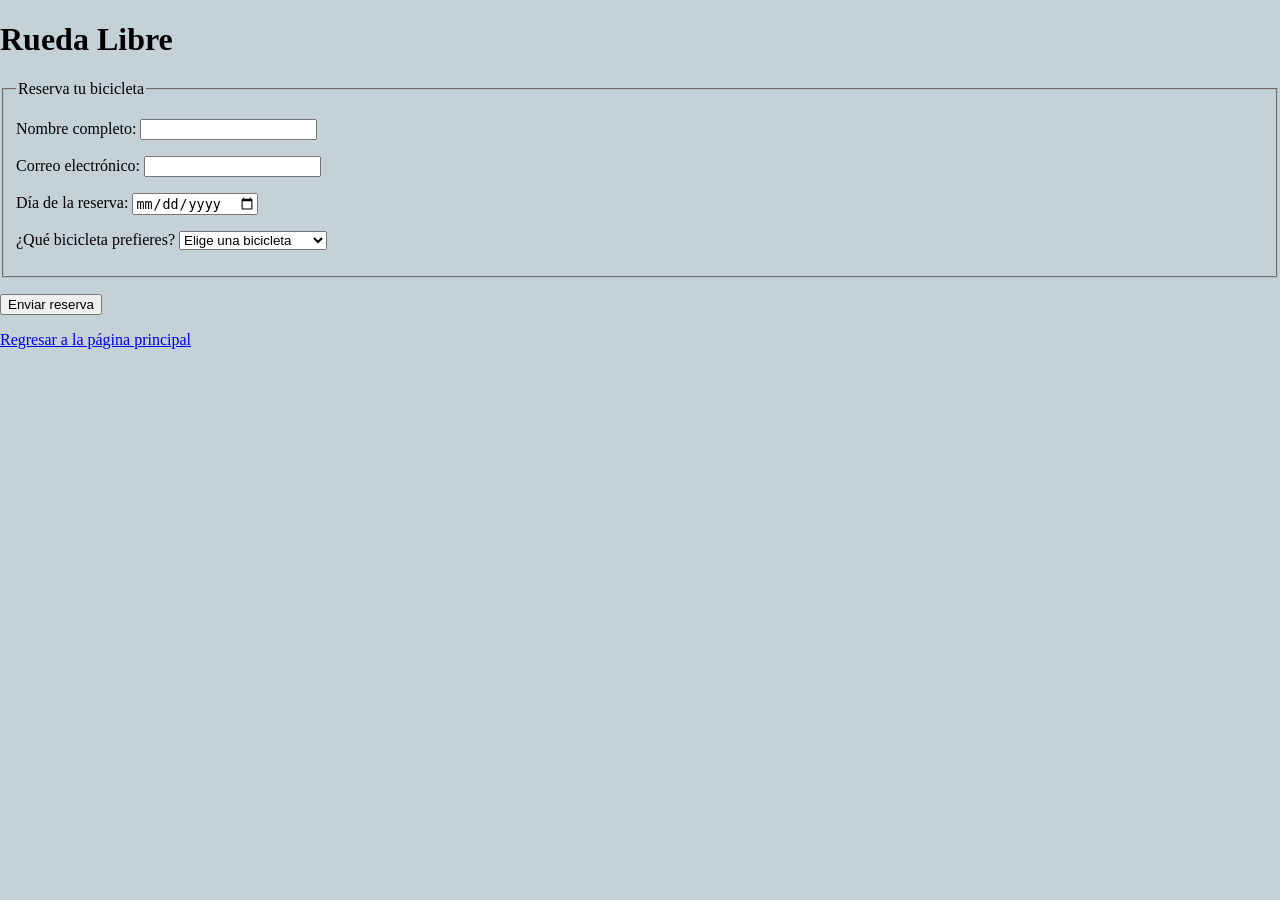
==== reserve.html @ d74e4b50 "sobreviviendo2" ====
<!DOCTYPE html>
<html lang="es">

<head>
    <meta charset="UTF-8">
    <meta name="viewport" content="width=device-width, initial-scale=1.0">
    <title>Reserva de bicicleta</title>
    <link rel="stylesheet" href="style.css">
</head>

<body>

    <main>
        <h1>Rueda Libre</h1>

        <form action="">
            <fieldset>
                <legend>Reserva tu bicicleta</legend>

                <p>
                    <label for="nombre">Nombre completo:</label>
                    <input type="text" id="nombre" name="nombre" required>
                </p>

                <p>
                    <label for="correo">Correo electrónico:</label>
                    <input type="email" id="correo" name="correo" required>
                </p>

                <p>
                    <label for="fecha">Día de la reserva:</label>
                    <input type="date" id="fecha" name="fecha" required>
                </p>

                <p>
                    <label for="bicicleta">¿Qué bicicleta prefieres?</label>
                    <select id="bicicleta" name="bicicleta" required>
                        <option value="">Elige una bicicleta</option>
                        <option value="montaña">Bicicleta de montaña</option>
                        <option value="carretera">Bicicleta de carretera</option>
                        <option value="electrica">Bicicleta eléctrica</option>
                    </select>
                </p>
            </fieldset>

            <p>
                <button type="submit">Enviar reserva</button>
            </p>
        </form>

        <p><a href="index.html">Regresar a la página principal</a></p>
    </main>

</body>

</html>
---- style.css ----
/* Tipografías amigables de Google Fonts:
   Fredoka para títulos, Nunito para el texto */
@import url("https://fonts.googleapis.com/css2?family=Fredoka:wght@500;600&family=Nunito:wght@400;600;700&display=swap");

.navbar {
    padding: 15px;
}

.navbar-brand {
    font-size: 24px;
    font-weight: bold;
}

.nav-link {
    margin-left: 15px;
    font-size: 16px;
    transition: 0.3s;
}

.nav-link:hover {
    color: #0d6efd !important;
}


body {
    margin: 0;
    padding: 0;
    background-color: #c4d1d6;
}

.contenedor {
    width: 70%;
    max-width: 1500px;
    margin: 40px auto;
    text-align: center;
}

.navbar {
    background-color: #d2edf0;
    padding: 15px 40px;

    display: flex;
    justify-content: space-between;
    align-items: center;
}

.navbar img {
    width: 80px;
}

.menu {
    display: flex;
    gap: 25px;
}

.menu a {
    text-decoration: none;
    color: #263746;
    font-weight: bold;
}

.menu a:hover {
    color: #168aad;
}

.servicios {
    display: flex;
    justify-content: center;
    gap: 25px;
    flex-wrap: wrap;
}

.tarjeta1,
.tarjeta2,
.tarjeta3 {
    background-color: white;
    width: 280px;
    padding: 25px;
    border-radius: 12px;
    box-shadow: 0 3px 10px rgba(0, 0, 0, 0.10);
}

.tarjeta h3 {
    color: #168aad;
}

.tarjeta p {
    line-height: 1.6;
}

.presentacion {
    background-color: #4088a5;
    color: white;
    padding: 100px 0;
    text-align: center;
    font-size: 19px;
    background-image: url("https://images.openai.com/static-rsc-4/CdB9-B2IJnawumSOt6Nz6b6FRRfJ_IxUrKE8xhsEDHfSnaKas2vFXoFcAVhYEG0gakZflA3VOEITuTc0HTT0SagrRXaRKrxs-0y7wQdxP-8Hpc0bqJ96UxN7aF1kkaGWynHxrFXv6g8LHkmdG-SAFy0XPNlVvHWUuKacaOLgeY1QlyPY1CN29e6cCfdVeogT?purpose=fullsize");
    background-size: cover;
    text-shadow: 1px 1px 2px black;
}

.rueda-libre {
    font-size: 150px;
}

.flota {
 text-align: center;
padding: 50px;

}

.card {
    width: 300px;
    margin: 20px;
    border-radius: 10px;
    overflow: hidden;
    box-shadow: 0 3px 10px rgba(0, 0, 0, 0.1);

}
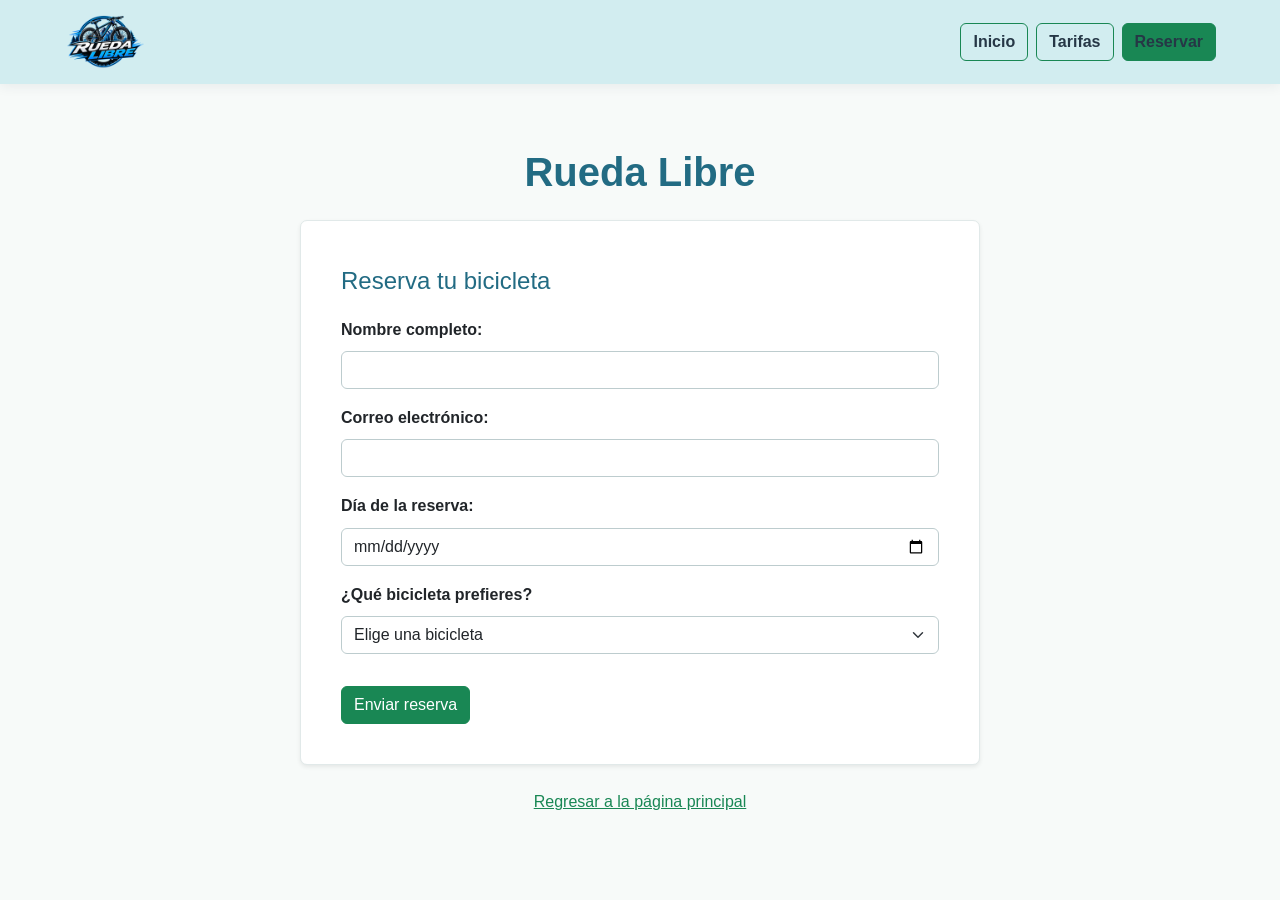
==== commit 9e1ac7d1: "ishh" ====
--- a/reserve.html
+++ b/reserve.html
@@ -1,56 +1,122 @@
-<!DOCTYPE html>
+<!doctype html>
 <html lang="es">
+    <head>
+        <meta charset="UTF-8" />
+        <meta name="viewport" content="width=device-width, initial-scale=1.0" />
+        <title>Reserva de bicicleta</title>
+        <link
+            href="https://cdn.jsdelivr.net/npm/bootstrap@5.3.8/dist/css/bootstrap.min.css"
+            rel="stylesheet"
+        />
+        <link rel="stylesheet" href="style.css" />
+    </head>
 
-<head>
-    <meta charset="UTF-8">
-    <meta name="viewport" content="width=device-width, initial-scale=1.0">
-    <title>Reserva de bicicleta</title>
-    <link rel="stylesheet" href="style.css">
-</head>
+    <body>
+        <nav class="navbar">
+            <a href="index.html" aria-label="Rueda Libre, inicio">
+                <img
+                    src="img/Rueda_libre.png"
+                    alt="Logo Rueda Libre"
+                    width="80"
+                    height="60"
+                />
+            </a>
+            <div class="menu">
+                <a href="index.html" class="btn btn-outline-success">Inicio</a>
+                <a href="tarifas.html" class="btn btn-outline-success"
+                    >Tarifas</a
+                >
+                <a
+                    href="reserve.html"
+                    class="btn btn-success"
+                    aria-current="page"
+                    >Reservar</a
+                >
+            </div>
+        </nav>
 
-<body>
+        <main class="container py-5">
+            <h1>Rueda Libre</h1>
 
-    <main>
-        <h1>Rueda Libre</h1>
+            <form action="" class="card border-0 shadow-sm">
+                <fieldset class="border-0 p-0">
+                    <legend>Reserva tu bicicleta</legend>
 
-        <form action="">
-            <fieldset>
-                <legend>Reserva tu bicicleta</legend>
+                    <p class="mb-3">
+                        <label for="nombre" class="form-label"
+                            >Nombre completo:</label
+                        >
+                        <input
+                            type="text"
+                            id="nombre"
+                            name="nombre"
+                            class="form-control"
+                            required
+                        />
+                    </p>
 
-                <p>
-                    <label for="nombre">Nombre completo:</label>
-                    <input type="text" id="nombre" name="nombre" required>
+                    <p class="mb-3">
+                        <label for="correo" class="form-label"
+                            >Correo electrónico:</label
+                        >
+                        <input
+                            type="email"
+                            id="correo"
+                            name="correo"
+                            class="form-control"
+                            required
+                        />
+                    </p>
+
+                    <p class="mb-3">
+                        <label for="fecha" class="form-label"
+                            >Día de la reserva:</label
+                        >
+                        <input
+                            type="date"
+                            id="fecha"
+                            name="fecha"
+                            class="form-control"
+                            required
+                        />
+                    </p>
+
+                    <p class="mb-3">
+                        <label for="bicicleta" class="form-label"
+                            >¿Qué bicicleta prefieres?</label
+                        >
+                        <select
+                            id="bicicleta"
+                            name="bicicleta"
+                            class="form-select"
+                            required
+                        >
+                            <option value="">Elige una bicicleta</option>
+                            <option value="montaña">
+                                Bicicleta de montaña
+                            </option>
+                            <option value="carretera">
+                                Bicicleta de carretera
+                            </option>
+                            <option value="electrica">
+                                Bicicleta eléctrica
+                            </option>
+                        </select>
+                    </p>
+                </fieldset>
+
+                <p class="mb-0 mt-3">
+                    <button type="submit" class="btn btn-success">
+                        Enviar reserva
+                    </button>
                 </p>
+            </form>
 
-                <p>
-                    <label for="correo">Correo electrónico:</label>
-                    <input type="email" id="correo" name="correo" required>
-                </p>
-
-                <p>
-                    <label for="fecha">Día de la reserva:</label>
-                    <input type="date" id="fecha" name="fecha" required>
-                </p>
-
-                <p>
-                    <label for="bicicleta">¿Qué bicicleta prefieres?</label>
-                    <select id="bicicleta" name="bicicleta" required>
-                        <option value="">Elige una bicicleta</option>
-                        <option value="montaña">Bicicleta de montaña</option>
-                        <option value="carretera">Bicicleta de carretera</option>
-                        <option value="electrica">Bicicleta eléctrica</option>
-                    </select>
-                </p>
-            </fieldset>
-
-            <p>
-                <button type="submit">Enviar reserva</button>
+            <p class="mt-4 text-center">
+                <a class="link-success" href="index.html"
+                    >Regresar a la página principal</a
+                >
             </p>
-        </form>
-
-        <p><a href="index.html">Regresar a la página principal</a></p>
-    </main>
-
-</body>
-
-</html>+        </main>
+    </body>
+</html>
--- a/style.css
+++ b/style.css
@@ -1,119 +1,402 @@
-/* Tipografías amigables de Google Fonts:
-   Fredoka para títulos, Nunito para el texto */
 @import url("https://fonts.googleapis.com/css2?family=Fredoka:wght@500;600&family=Nunito:wght@400;600;700&display=swap");
 
-.navbar {
-    padding: 15px;
-}
-
-.navbar-brand {
-    font-size: 24px;
-    font-weight: bold;
-}
-
-.nav-link {
-    margin-left: 15px;
-    font-size: 16px;
-    transition: 0.3s;
-}
-
-.nav-link:hover {
-    color: #0d6efd !important;
-}
-
+:root {
+    --rl-ink: #263746;
+    --rl-blue: #168aad;
+    --rl-blue-dark: #226b83;
+    --rl-mist: #c4d1d6;
+    --rl-pale: #d2edf0;
+    --rl-paper: #f7faf9;
+    --rl-green: #43856c;
+}
+
+* {
+    box-sizing: border-box;
+}
 
 body {
     margin: 0;
-    padding: 0;
-    background-color: #c4d1d6;
-}
-
-.contenedor {
-    width: 70%;
-    max-width: 1500px;
-    margin: 40px auto;
-    text-align: center;
+    color: var(--rl-ink);
+    background: var(--rl-paper);
+    font-family: "Nunito", sans-serif;
+    line-height: 1.65;
+}
+
+h1,
+h2,
+h3,
+h4,
+.navbar-brand {
+    color: var(--rl-ink);
+    font-family: "Fredoka", sans-serif;
+    font-weight: 600;
+}
+
+h2 {
+    margin-bottom: 1rem;
 }
 
 .navbar {
-    background-color: #d2edf0;
-    padding: 15px 40px;
-
+    position: relative;
+    z-index: 2;
     display: flex;
     justify-content: space-between;
     align-items: center;
+    gap: 1.5rem;
+    padding: 0.75rem clamp(1rem, 5vw, 4rem);
+    background: var(--rl-pale);
+    box-shadow: 0 2px 12px rgba(38, 55, 70, 0.08);
 }
 
 .navbar img {
     width: 80px;
+    height: 60px;
+    object-fit: contain;
 }
 
 .menu {
     display: flex;
-    gap: 25px;
+    flex-wrap: wrap;
+    justify-content: center;
+    gap: 0.5rem;
 }
 
 .menu a {
+    color: var(--rl-ink);
+    font-weight: 700;
     text-decoration: none;
-    color: #263746;
-    font-weight: bold;
-}
-
-.menu a:hover {
-    color: #168aad;
+}
+
+.menu a:hover,
+.menu a:focus-visible {
+    color: var(--rl-blue-dark);
+}
+
+.menu .btn {
+    border-radius: 6px;
+}
+
+.presentacion {
+    display: grid;
+    place-items: center;
+    min-height: 430px;
+    padding: 4.5rem 1.25rem;
+    color: #fff;
+    text-align: center;
+    background-image:
+        linear-gradient(
+            110deg,
+            rgba(28, 73, 87, 0.82),
+            rgba(22, 138, 173, 0.48)
+        ),
+        url("https://images.openai.com/static-rsc-4/CdB9-B2IJnawumSOt6Nz6b6FRRfJ_IxUrKE8xhsEDHfSnaKas2vFXoFcAVhYEG0gakZflA3VOEITuTc0HTT0SagrRXaRKrxs-0y7wQdxP-8Hpc0bqJ96UxN7aF1kkaGWynHxrFXv6g8LHkmdG-SAFy0XPNlVvHWUuKacaOLgeY1QlyPY1CN29e6cCfdVeogT?purpose=fullsize");
+    background-color: var(--rl-blue-dark);
+    background-position: center;
+    background-size: cover;
+}
+
+.rueda-libre h1 {
+    margin-bottom: 1.25rem;
+    color: #fff;
+    font-size: 4.5rem;
+    text-shadow: 0 2px 8px rgba(0, 0, 0, 0.3);
+}
+
+.piedepresentacion {
+    max-width: 650px;
+    font-size: 1.15rem;
+}
+
+.piedepresentacion .btn {
+    margin-top: 0.5rem;
+    padding: 0.65rem 1.2rem;
+    font-weight: 700;
+}
+
+.contenedor {
+    width: min(90%, 1100px);
+    margin: 2.5rem auto;
+    padding: 2.25rem;
+    text-align: center;
+    background: #fff;
+    border-radius: 8px;
+    box-shadow: 0 5px 20px rgba(38, 55, 70, 0.07);
 }
 
 .servicios {
     display: flex;
     justify-content: center;
-    gap: 25px;
+    align-items: stretch;
     flex-wrap: wrap;
+    gap: 1.25rem;
+    margin-top: 1.5rem;
 }
 
 .tarjeta1,
 .tarjeta2,
 .tarjeta3 {
-    background-color: white;
-    width: 280px;
-    padding: 25px;
-    border-radius: 12px;
-    box-shadow: 0 3px 10px rgba(0, 0, 0, 0.10);
-}
-
-.tarjeta h3 {
-    color: #168aad;
-}
-
-.tarjeta p {
-    line-height: 1.6;
-}
-
-.presentacion {
-    background-color: #4088a5;
-    color: white;
-    padding: 100px 0;
+    display: flex;
+    flex: 1 1 250px;
+    flex-direction: column;
+    align-items: center;
+    max-width: 340px;
+    padding: 1.5rem;
+    background: #fff;
+    border: 1px solid #e1eaeb;
+    border-top: 4px solid var(--rl-blue);
+    border-radius: 7px;
+    box-shadow: 0 3px 12px rgba(38, 55, 70, 0.07);
+}
+
+.tarjeta1 svg,
+.tarjeta2 svg,
+.tarjeta3 svg {
+    margin-bottom: 0.75rem;
+    color: var(--rl-blue);
+}
+
+.tarjeta1 h3,
+.tarjeta2 h3,
+.tarjeta3 h3 {
+    color: var(--rl-blue-dark);
+    font-size: 1.3rem;
+}
+
+.tarjeta1 .btn,
+.tarjeta3 .btn {
+    margin-top: auto;
+}
+
+.flota {
+    display: flex;
+    justify-content: center;
+    gap: 0.5rem;
+    padding: 3rem 1.25rem;
     text-align: center;
-    font-size: 19px;
-    background-image: url("https://images.openai.com/static-rsc-4/CdB9-B2IJnawumSOt6Nz6b6FRRfJ_IxUrKE8xhsEDHfSnaKas2vFXoFcAVhYEG0gakZflA3VOEITuTc0HTT0SagrRXaRKrxs-0y7wQdxP-8Hpc0bqJ96UxN7aF1kkaGWynHxrFXv6g8LHkmdG-SAFy0XPNlVvHWUuKacaOLgeY1QlyPY1CN29e6cCfdVeogT?purpose=fullsize");
-    background-size: cover;
-    text-shadow: 1px 1px 2px black;
-}
-
-.rueda-libre {
-    font-size: 150px;
-}
-
-.flota {
- text-align: center;
-padding: 50px;
-
+}
+
+.flota.row {
+    margin-right: 0;
+    margin-left: 0;
+}
+
+.flota > h2,
+.flota > p {
+    flex: 0 0 100%;
 }
 
 .card {
-    width: 300px;
-    margin: 20px;
-    border-radius: 10px;
+    margin: 0.75rem;
     overflow: hidden;
-    box-shadow: 0 3px 10px rgba(0, 0, 0, 0.1);
-
-}+    border: 1px solid #e2e9e9;
+    border-radius: 7px;
+    box-shadow: 0 4px 14px rgba(38, 55, 70, 0.1);
+}
+
+.card-img-top {
+    height: 190px;
+    object-fit: cover;
+}
+
+.card-body {
+    display: flex;
+    flex-direction: column;
+    align-items: center;
+}
+
+.card-title {
+    color: var(--rl-blue-dark);
+}
+
+.alquilar,
+.eleccion,
+.ubicacion {
+    width: min(90%, 1000px);
+    margin: 2rem auto;
+    padding: 2rem;
+    background: #fff;
+    border-radius: 8px;
+    box-shadow: 0 5px 20px rgba(38, 55, 70, 0.07);
+}
+
+.alquilar {
+    border-left: 5px solid var(--rl-green);
+}
+
+.alquilar ol,
+.eleccion ul {
+    padding-left: 1.5rem;
+}
+
+.btn-alquilar {
+    display: inline-block;
+    padding: 0.65rem 1rem;
+    color: #fff;
+    font-weight: 700;
+    text-decoration: none;
+    background: var(--rl-green);
+    border-radius: 5px;
+}
+
+.btn-alquilar:hover,
+.btn-alquilar:focus-visible {
+    color: #fff;
+    background: #326c55;
+}
+
+.ubicacion {
+    text-align: center;
+}
+
+.ubicacion img {
+    max-width: min(100%, 380px);
+    height: auto;
+    margin: 0.5rem;
+    border-radius: 6px;
+}
+
+main.container {
+    max-width: 900px;
+    min-height: calc(100vh - 90px);
+}
+
+main.container > h1,
+.tarifas-page h1 {
+    margin: 1rem 0 1.5rem;
+    color: var(--rl-blue-dark);
+    text-align: center;
+}
+
+form.card {
+    display: block;
+    max-width: 680px;
+    margin: 0 auto;
+    padding: clamp(1.25rem, 4vw, 2.5rem) !important;
+    border: 1px solid #e1e9e9 !important;
+}
+
+form legend {
+    float: none;
+    width: auto;
+    margin-bottom: 1rem;
+    color: var(--rl-blue-dark);
+    font-family: "Fredoka", sans-serif;
+    font-size: 1.5rem;
+}
+
+form label {
+    margin-bottom: 0.35rem;
+    font-weight: 700;
+}
+
+form .form-control,
+form .form-select {
+    border-color: #bdccce;
+}
+
+form .form-control:focus,
+form .form-select:focus {
+    border-color: var(--rl-blue);
+    box-shadow: 0 0 0 0.2rem rgba(22, 138, 173, 0.16);
+}
+
+.tarifas-page {
+    max-width: 1050px;
+    min-height: calc(100vh - 90px);
+    padding-top: 2.5rem;
+    padding-bottom: 4rem;
+}
+
+.tarifas-page > img {
+    display: block;
+    width: min(100%, 680px);
+    max-height: 300px;
+    margin: 0 auto 1.25rem;
+    object-fit: cover;
+}
+
+.tarifas-page > a {
+    display: inline-block;
+    margin-bottom: 1.5rem;
+}
+
+.tarifas-page h2 {
+    margin-top: 2.5rem;
+    color: var(--rl-blue-dark);
+}
+
+.table-container {
+    margin-bottom: 1.5rem;
+    background: #fff;
+    border: 1px solid #dce6e7;
+    border-radius: 7px;
+    overflow: hidden;
+}
+
+.table-container thead th {
+    color: #fff;
+    white-space: nowrap;
+    background: var(--rl-blue-dark);
+}
+
+.table-container tbody td {
+    vertical-align: middle;
+}
+
+a {
+    transition:
+        color 0.18s ease,
+        background-color 0.18s ease;
+}
+
+@media (max-width: 640px) {
+    .navbar {
+        flex-direction: column;
+        gap: 0.25rem;
+        padding: 0.75rem 1rem;
+    }
+
+    .menu {
+        gap: 0.25rem;
+    }
+
+    .menu .btn {
+        padding: 0.35rem 0.55rem;
+        font-size: 0.9rem;
+    }
+
+    .presentacion {
+        min-height: 370px;
+        padding: 3rem 1rem;
+    }
+
+    .rueda-libre h1 {
+        font-size: 2.75rem;
+    }
+
+    .piedepresentacion {
+        font-size: 1rem;
+    }
+
+    .contenedor,
+    .alquilar,
+    .eleccion,
+    .ubicacion {
+        width: calc(100% - 1.5rem);
+        margin: 1.25rem auto;
+        padding: 1.35rem;
+    }
+
+    .flota {
+        padding: 2rem 0.5rem;
+    }
+
+    .card {
+        width: min(100% - 1rem, 320px);
+        margin: 0.5rem;
+    }
+
+    .tarifas-page {
+        padding-top: 1.5rem;
+    }
+}
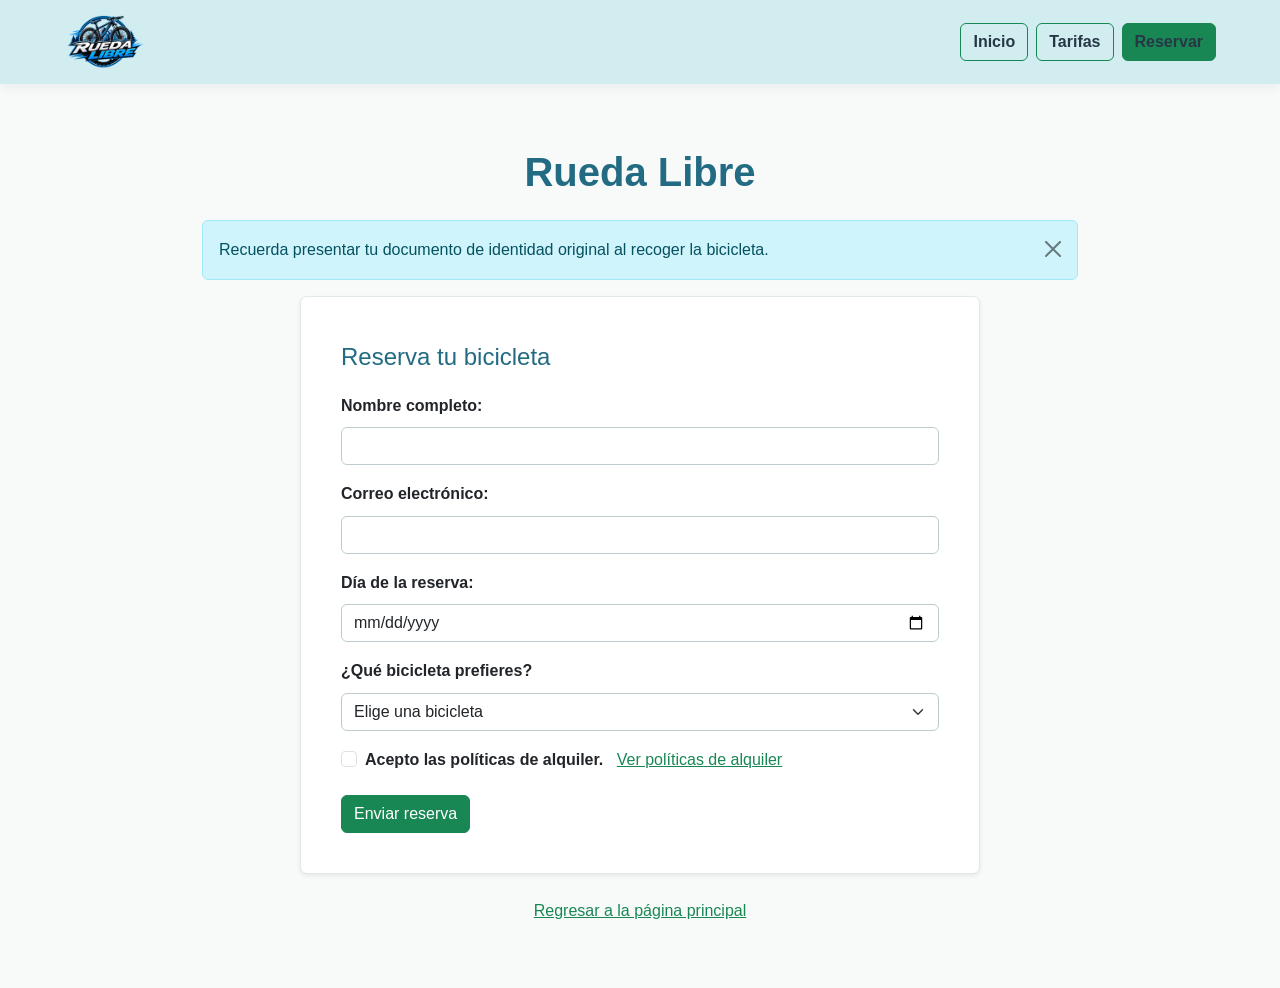
==== commit 25188335: "Mejora validación y políticas del formulario de reserva Co-authored-by: Copilot <223556219+Copilot@u" ====
--- a/reserve.html
+++ b/reserve.html
@@ -38,11 +38,29 @@
         <main class="container py-5">
             <h1>Rueda Libre</h1>
 
-            <form action="" class="card border-0 shadow-sm">
+            <div
+                class="alert alert-info alert-dismissible fade show"
+                role="alert"
+            >
+                Recuerda presentar tu documento de identidad original al
+                recoger la bicicleta.
+                <button
+                    type="button"
+                    class="btn-close"
+                    data-bs-dismiss="alert"
+                    aria-label="Cerrar"
+                ></button>
+            </div>
+
+            <form
+                action=""
+                class="card border-0 shadow-sm needs-validation"
+                novalidate
+            >
                 <fieldset class="border-0 p-0">
                     <legend>Reserva tu bicicleta</legend>
 
-                    <p class="mb-3">
+                    <div class="mb-3">
                         <label for="nombre" class="form-label"
                             >Nombre completo:</label
                         >
@@ -51,11 +69,16 @@
                             id="nombre"
                             name="nombre"
                             class="form-control"
+                            aria-describedby="nombre-error"
                             required
                         />
-                    </p>
-
-                    <p class="mb-3">
+                        <div id="nombre-error" class="invalid-feedback">
+                            Escribe tu nombre completo para identificar la
+                            reserva.
+                        </div>
+                    </div>
+
+                    <div class="mb-3">
                         <label for="correo" class="form-label"
                             >Correo electrónico:</label
                         >
@@ -64,11 +87,16 @@
                             id="correo"
                             name="correo"
                             class="form-control"
+                            aria-describedby="correo-error"
                             required
                         />
-                    </p>
-
-                    <p class="mb-3">
+                        <div id="correo-error" class="invalid-feedback">
+                            Escribe un correo válido, por ejemplo
+                            nombre@dominio.com.
+                        </div>
+                    </div>
+
+                    <div class="mb-3">
                         <label for="fecha" class="form-label"
                             >Día de la reserva:</label
                         >
@@ -77,11 +105,15 @@
                             id="fecha"
                             name="fecha"
                             class="form-control"
+                            aria-describedby="fecha-error"
                             required
                         />
-                    </p>
-
-                    <p class="mb-3">
+                        <div id="fecha-error" class="invalid-feedback">
+                            Selecciona el día en que recogerás la bicicleta.
+                        </div>
+                    </div>
+
+                    <div class="mb-3">
                         <label for="bicicleta" class="form-label"
                             >¿Qué bicicleta prefieres?</label
                         >
@@ -89,6 +121,7 @@
                             id="bicicleta"
                             name="bicicleta"
                             class="form-select"
+                            aria-describedby="bicicleta-error"
                             required
                         >
                             <option value="">Elige una bicicleta</option>
@@ -102,8 +135,37 @@
                                 Bicicleta eléctrica
                             </option>
                         </select>
-                    </p>
+                        <div id="bicicleta-error" class="invalid-feedback">
+                            Elige una bicicleta de la lista para continuar.
+                        </div>
+                    </div>
                 </fieldset>
+
+                <div class="form-check mb-3">
+                    <input
+                        type="checkbox"
+                        id="aceptar-politicas"
+                        name="aceptar-politicas"
+                        class="form-check-input"
+                        aria-describedby="politicas-error"
+                        required
+                    />
+                    <label class="form-check-label" for="aceptar-politicas">
+                        Acepto las políticas de alquiler.
+                    </label>
+                    <button
+                        type="button"
+                        class="btn btn-link link-success p-0 ms-2"
+                        data-bs-toggle="modal"
+                        data-bs-target="#politicasModal"
+                    >
+                        Ver políticas de alquiler
+                    </button>
+                    <div id="politicas-error" class="invalid-feedback">
+                        Marca la casilla para confirmar que aceptas las
+                        políticas de alquiler.
+                    </div>
+                </div>
 
                 <p class="mb-0 mt-3">
                     <button type="submit" class="btn btn-success">
@@ -112,11 +174,93 @@
                 </p>
             </form>
 
+            <div
+                class="modal fade"
+                id="politicasModal"
+                tabindex="-1"
+                aria-labelledby="politicasModalLabel"
+                aria-hidden="true"
+            >
+                <div class="modal-dialog">
+                    <div class="modal-content">
+                        <div class="modal-header">
+                            <h2
+                                class="modal-title fs-5"
+                                id="politicasModalLabel"
+                            >
+                                Políticas de alquiler
+                            </h2>
+                            <button
+                                type="button"
+                                class="btn-close"
+                                data-bs-dismiss="modal"
+                                aria-label="Cerrar"
+                            ></button>
+                        </div>
+                        <div class="modal-body">
+                            <ol>
+                                <li>
+                                    Presenta tu documento de identidad original
+                                    al recoger la bicicleta.
+                                </li>
+                                <li>
+                                    Revisa la bicicleta con el asesor antes de
+                                    salir.
+                                </li>
+                                <li>
+                                    Cada 15 minutos de retraso en la devolución
+                                    tienen un recargo de $5.000.
+                                </li>
+                                <li>
+                                    Los daños por mal uso se cobran según el
+                                    costo de la reparación.
+                                </li>
+                                <li>
+                                    Los menores de edad deben estar acompañados
+                                    por un adulto responsable.
+                                </li>
+                            </ol>
+                        </div>
+                        <div class="modal-footer">
+                            <button
+                                type="button"
+                                class="btn btn-secondary"
+                                data-bs-dismiss="modal"
+                            >
+                                Cerrar
+                            </button>
+                        </div>
+                    </div>
+                </div>
+            </div>
+
             <p class="mt-4 text-center">
                 <a class="link-success" href="index.html"
                     >Regresar a la página principal</a
                 >
             </p>
         </main>
+
+        <script src="https://cdn.jsdelivr.net/npm/bootstrap@5.3.8/dist/js/bootstrap.bundle.min.js"></script>
+        <script>
+            (() => {
+                'use strict'
+
+                // Fetch all the forms we want to apply custom Bootstrap validation styles to
+                const forms = document.querySelectorAll('.needs-validation')
+
+                // Loop over them and prevent submission
+                Array.from(forms).forEach(form => {
+                    form.addEventListener('submit', event => {
+                        if (!form.checkValidity()) {
+                            event.preventDefault()
+                            event.stopPropagation()
+                        }
+
+                        form.classList.add('was-validated')
+                    }, false)
+                })
+            })()
+        </script>
     </body>
 </html>
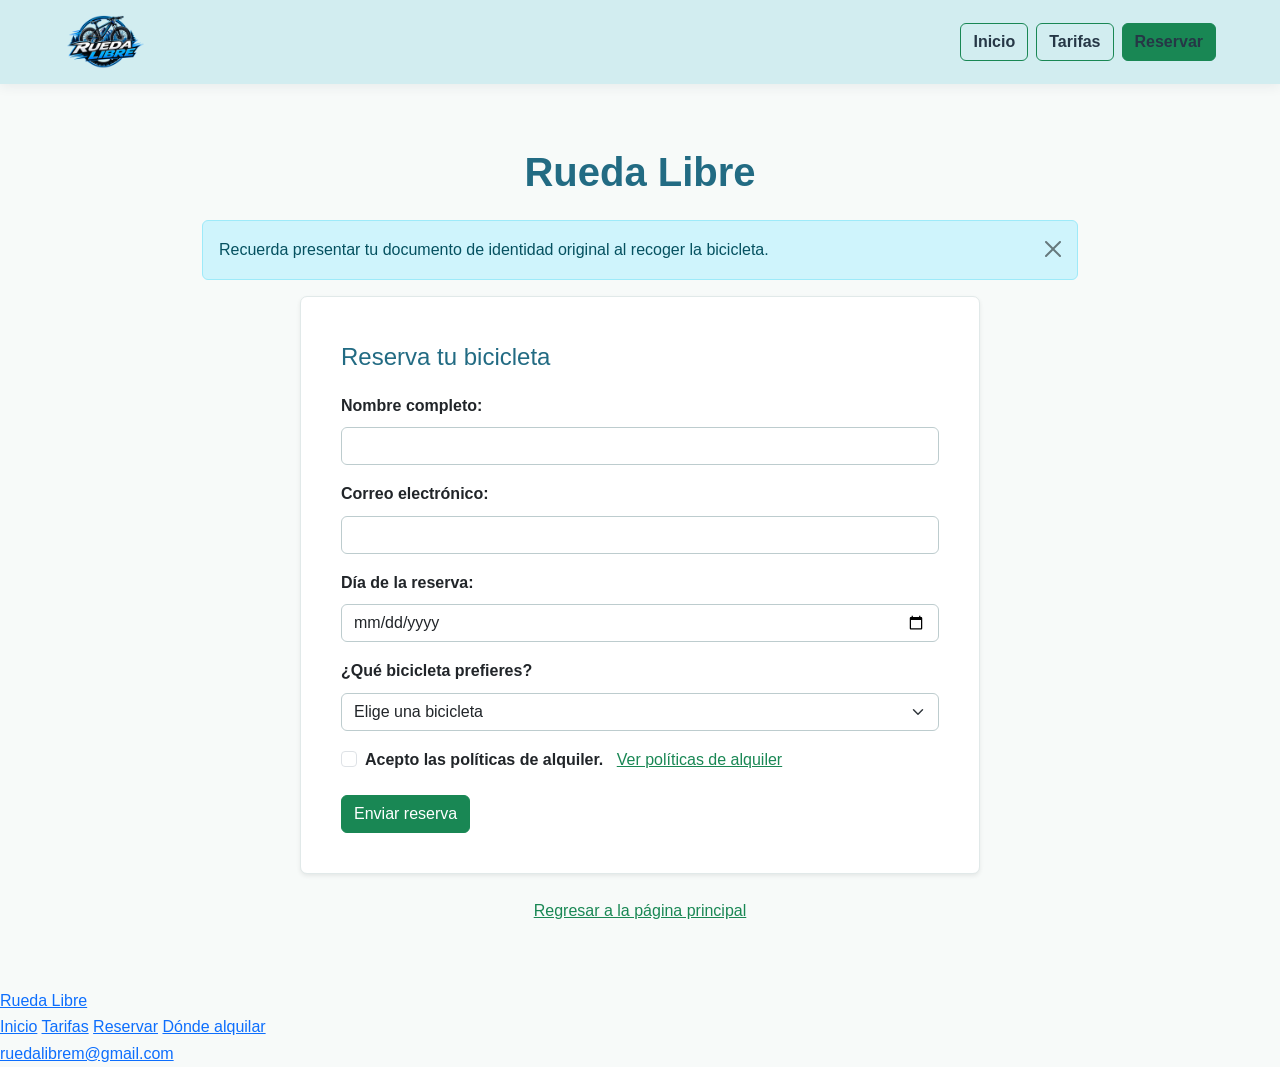
==== commit 571fba85: "Restaura footer en la página de reserva Co-authored-by: Copilot <223556219+Copilot@users.noreply.git" ====
--- a/reserve.html
+++ b/reserve.html
@@ -241,6 +241,23 @@
             </p>
         </main>
 
+        <footer class="site-footer">
+            <div class="footer-inner">
+                <a class="footer-brand" href="index.html">Rueda Libre</a>
+                <nav
+                    class="footer-links"
+                    aria-label="Enlaces del pie de página"
+                >
+                    <a href="index.html">Inicio</a>
+                    <a href="tarifas.html">Tarifas</a>
+                    <a href="reserve.html">Reservar</a>
+                    <a href="index.html#ubicacion">Dónde alquilar</a>
+                </nav>
+                <a class="footer-contact" href="mailto:ruedalibrem@gmail.com"
+                    >ruedalibrem@gmail.com</a
+                >
+            </div>
+        </footer>
         <script src="https://cdn.jsdelivr.net/npm/bootstrap@5.3.8/dist/js/bootstrap.bundle.min.js"></script>
         <script>
             (() => {
